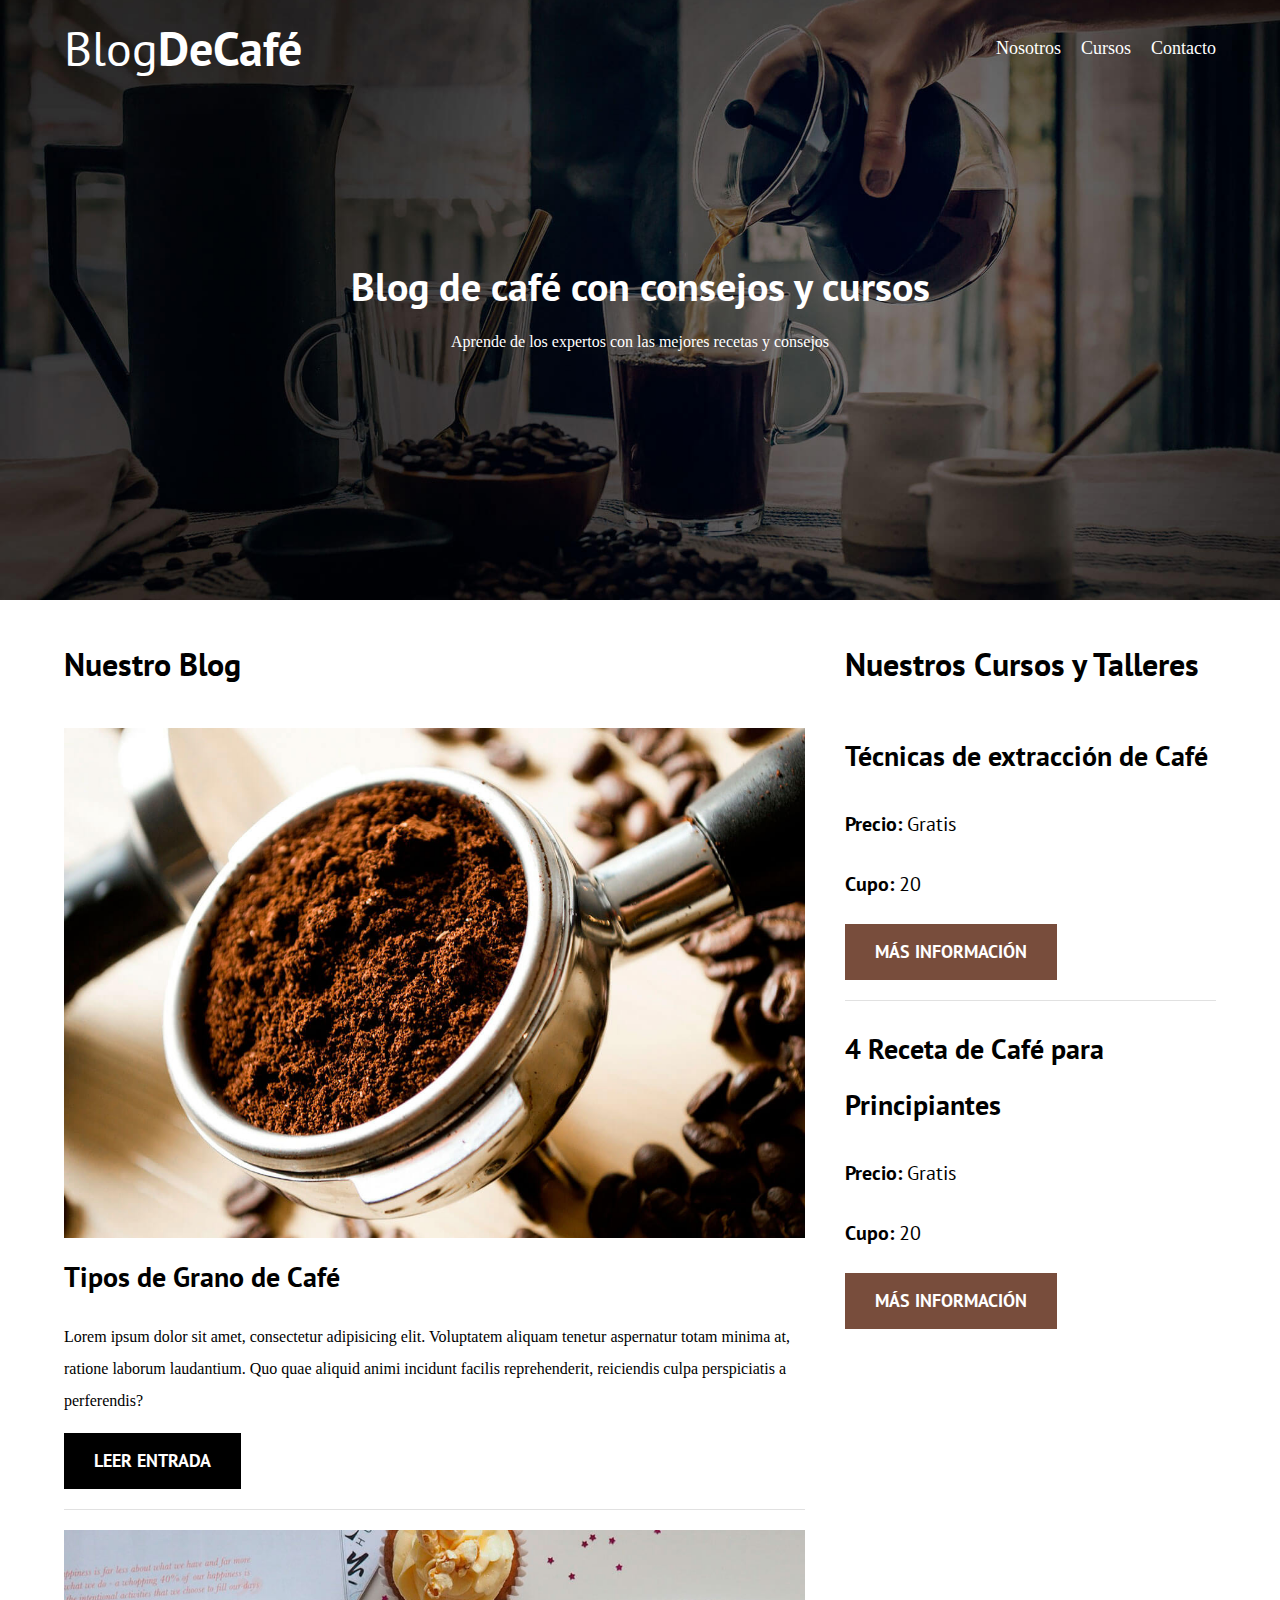
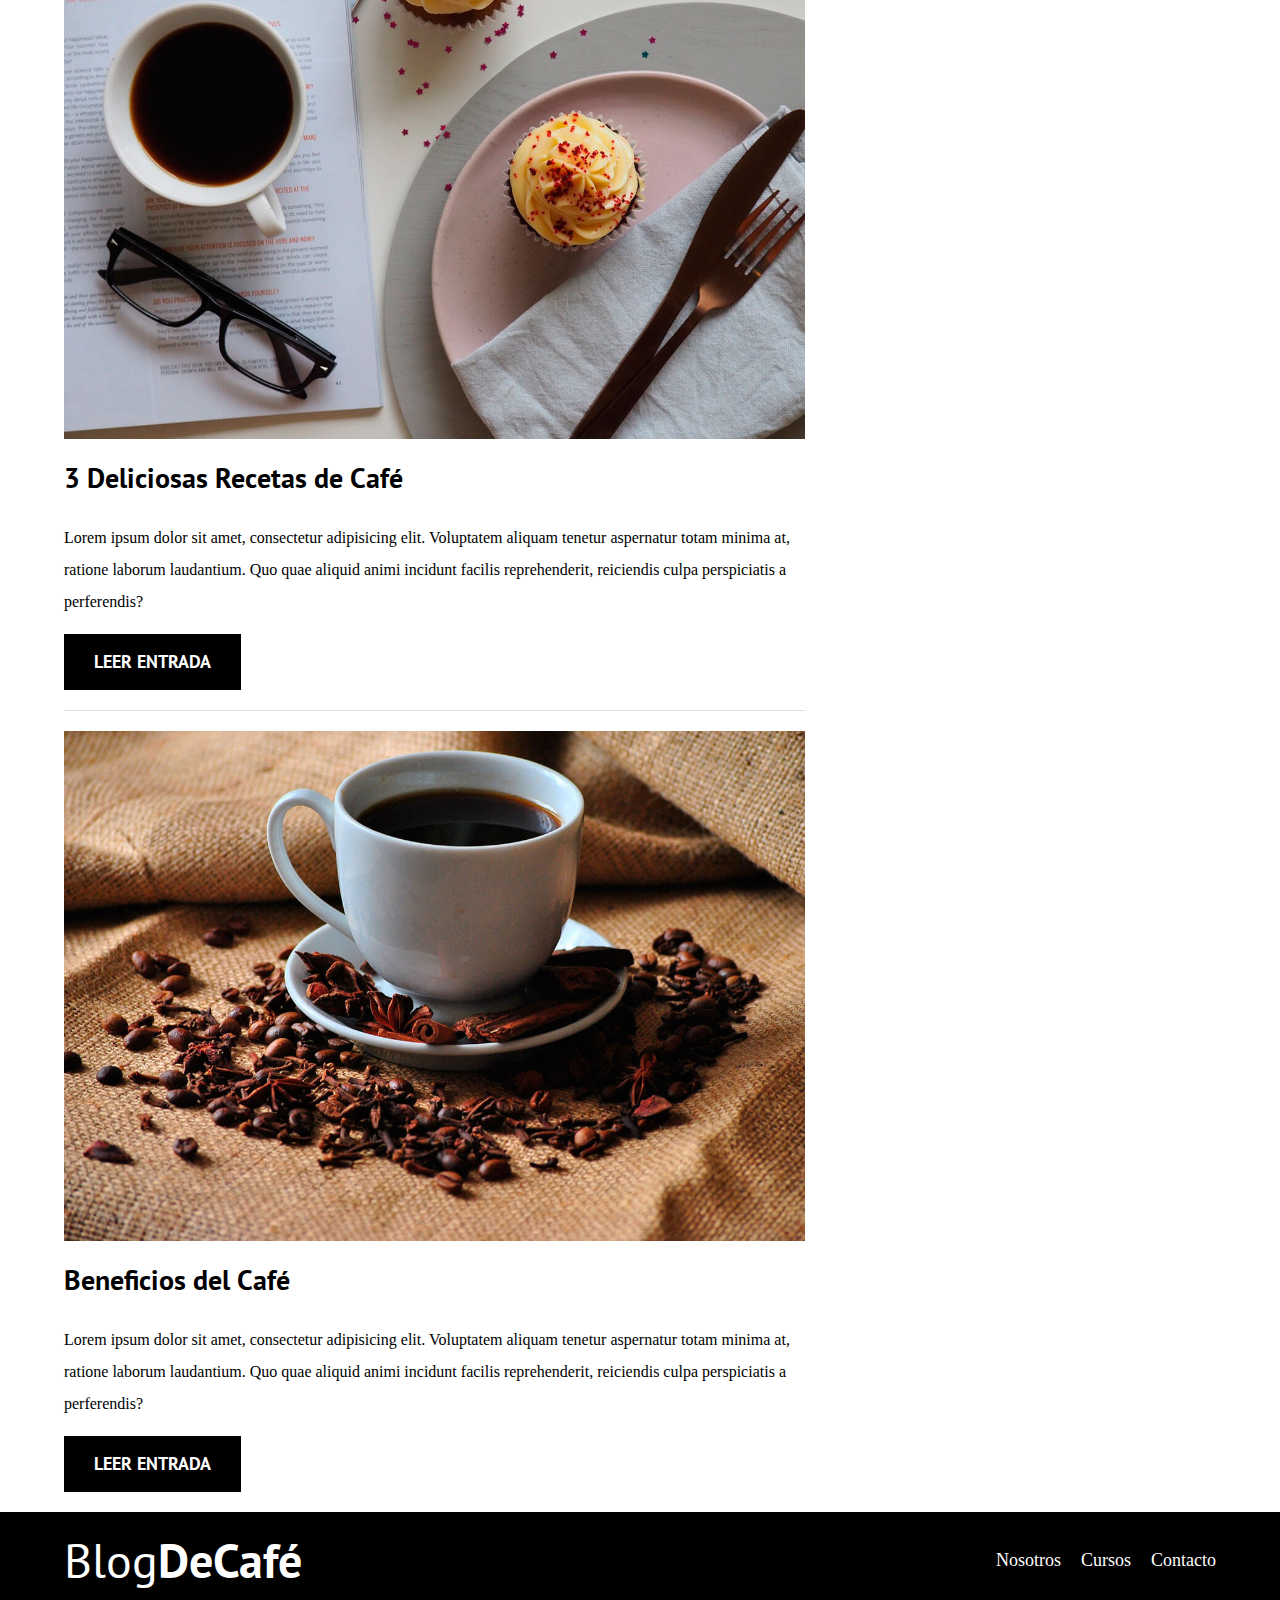
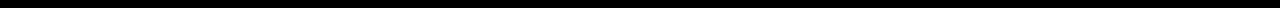
==== index.html @ cbdef2ab "primer commit" ====
<!DOCTYPE html>
<html lang="en">
<head>
    <meta charset="UTF-8">
    <meta name="viewport" content="width=device-width, initial-scale=1.0">
    <title>Blog Café</title>
    <!-- PREFETCH -->
    <link rel="prefetch" href="nosotros.html">

    <!-- PRELOAD -->
    <link rel="preload" href="css/normalize.css" as="style">
    <link rel="stylesheet" href="css/normalize.css">
    <link rel="preload" href="https://fonts.googleapis.com/css2?family=Open+Sans:ital,wght@0,300..800;1,300..800&family=PT+Sans:ital,wght@0,400;0,700;1,400;1,700&display=swap" crossorigin="crossorigin" as="font">
    <link rel="stylesheet" href="https://fonts.googleapis.com/css2?family=Open+Sans:ital,wght@0,300..800;1,300..800&family=PT+Sans:ital,wght@0,400;0,700;1,400;1,700&display=swap">
    <link rel="preload" href="css/style.css" as="style">
    <link rel="stylesheet" href="css/style.css">

    <link rel="preload" href="img/blog1.jpg" as="image">
</head>
<body>
    <header class="header">
        <div class="contenedor">
            <div class="barra">
                <a class="logo" href="index.html">
                    <h1 class="logo__nombre no-margin centrar-texto">Blog<span class="logo__bold">DeCafé</span></h1>
                </a>
                <nav class="navegacion">
                    <a href="nosotros.html" class="navegacion__enlace">Nosotros</a>
                    <a href="cursos.html" class="navegacion__enlace">Cursos</a>
                    <a href="contacto.html" class="navegacion__enlace">Contacto</a>
                </nav>
            </div>
        </div>
        <div class="header__texto">
            <h2 class="no-margin">Blog de café con consejos y cursos</h2>
            <p class="no-margin">Aprende de los expertos con las mejores recetas y consejos</p>
        </div>
    </header>
    <div class="contenedor contenido-principal">
        <main class="blog">
            <h3>Nuestro Blog</h3>
            <article class="entrada">
                <div class="entrada__imagen">
                    <img loading="lazy" src="img/blog1.jpg" alt="imagen blog">
                </div>
                <div class="entrada__contenido">
                    <h4 class="no-margin">Tipos de Grano de Café</h4>
                    <p>Lorem ipsum dolor sit amet, consectetur adipisicing elit. Voluptatem aliquam tenetur aspernatur totam minima at, ratione laborum laudantium. Quo quae aliquid animi incidunt facilis reprehenderit, reiciendis culpa perspiciatis a perferendis?</p>
                    <a href="entrada.html" class="boton boton--primario">Leer Entrada</a>
                </div>
            </article>
            <article class="entrada">
                <div class="entrada__imagen">
                    <img loading="lazy" src="img/blog2.jpg" alt="imagen blog">
                </div>
                <div class="entrada__contenido">
                    <h4 class="no-margin">3 Deliciosas Recetas de Café</h4>
                    <p>Lorem ipsum dolor sit amet, consectetur adipisicing elit. Voluptatem aliquam tenetur aspernatur totam minima at, ratione laborum laudantium. Quo quae aliquid animi incidunt facilis reprehenderit, reiciendis culpa perspiciatis a perferendis?</p>
                    <a href="entrada.html" class="boton boton--primario">Leer Entrada</a>
                </div>
            </article>
            <article class="entrada">
                <div class="entrada__imagen">
                    <img loading="lazy" src="img/blog3.jpg" alt="imagen blog">
                </div>
                <div class="entrada__contenido">
                    <h4 class="no-margin">Beneficios del Café</h4>
                    <p>Lorem ipsum dolor sit amet, consectetur adipisicing elit. Voluptatem aliquam tenetur aspernatur totam minima at, ratione laborum laudantium. Quo quae aliquid animi incidunt facilis reprehenderit, reiciendis culpa perspiciatis a perferendis?</p>
                    <a href="entrada.html" class="boton boton--primario">Leer Entrada</a>
                </div>
            </article>
        </main>
        <aside class="sidebar">
            <h3>Nuestros Cursos y Talleres</h3>
            <ul class="cursos no-padding">
                <li class="widget-curso">
                    <h4 class="no-margin">Técnicas de extracción de Café</h4>
                    <p class="widget-curso__label">Precio:
                        <span class="widget-curso__info">Gratis</span>
                    </p>
                    <p class="widget-curso__label">Cupo:
                        <span class="widget-curso__info">20</span>
                    </p>
                    <a href="entrada.html" class="boton boton--secundario">Más Información</a>
                </li>
                <li class="widget-curso">
                    <h4 class="no-margin">4 Receta de Café para Principiantes</h4>
                    <p class="widget-curso__label">Precio:
                        <span class="widget-curso__info">Gratis</span>
                    </p>
                    <p class="widget-curso__label">Cupo:
                        <span class="widget-curso__info">20</span>
                    </p>
                    <a href="entrada.html" class="boton boton--secundario">Más Información</a>
                </li>
            </ul>
        </aside>
    </div>
    <footer class="footer">
        <div class=" contenedor barra footer__barra">
            <a class="logo" href=index.html">
                <h1 class="logo__nombre no-margin centrar-texto">Blog<span class="logo__bold">DeCafé</span></h1>
            </a>
            <nav class="navegacion">
                <a href="nosotros.html" class="footer__enlace navegacion__enlace">Nosotros</a>
                <a href="cursos.html" class="footer__enlace navegacion__enlace">Cursos</a>
                <a href="contacto.html" class="footer__enlace navegacion__enlace">Contacto</a>
            </nav>
        </div>
    </footer>
</body>
</html>
---- css/style.css ----
:root {
    --fuenteHeading: 'PT Sans', sans-serif;
    --fuenteParrafos: 'Open Sans', sans.serif;

    --primario: #784D3C;
    --blanco: #ffffff;
    --negro: #000000;
    --gris: #e1e1e1;
}
html {
    box-sizing: border-box;
    font-size: 62.5%;
}
*, *:before, *:after {
    box-sizing: inherit;
}
body {
    font-family: var(--fuenteParrafos);
    font-size: 1.6rem;
    line-height: 2;
}

/** GLOBALES **/
.contenedor {
    width: min(90%, 120rem);
    margin: 0 auto;
}
a {
    text-decoration: none;
}
h1, h2, h3 , h4 {
    font-family: var(--fuenteHeading);
    line-height: 2;
}
h1 {
    font-size: 4.8rem;
}
h2 {
    font-size: 4rem;
}
h3 {
    font-size: 3.2rem;
}
h4 {
    font-size: 2.8rem;
}
img {
    width: 100%;
}

/** Utilidades **/

.no-margin {
    margin: 0;
}
.no-padding {
    padding: 0;
}
.centrar-texto {
    text-align: center;
}

/** Header **/
.header {
    background-image: url(../img/banner.jpg);
    height: 60rem;
    background-size: cover;
    background-repeat: no-repeat;
    background-position: center center;

}
.header__texto {
    text-align: center;
    color: var(--blanco);
    margin-top: 5rem;
}
@media (min-width: 768px) {
     .header__texto {
        margin-top: 15rem;
    }
}
 @media (min-width: 768px) {
    .barra {
        display: flex;
        justify-content: space-between;
        align-items: center;
    }
}

.logo {
    color: var(--blanco);
}
.logo__nombre {
    font-weight: 400;
}
.logo__bold {
    font-weight: 700;
}
@media (min-width: 768px) {
     .navegacion {
        display: flex;
        gap: 2rem;
     }
}
.navegacion__enlace {
    display: block;
    text-align: center;
    font-size: 1.8rem;
    color: var(--blanco);
}

@media (min-width: 768px) {
     .contenido-principal{
        display: grid;
        grid-template-columns: 2fr 1fr;
        gap: 4rem;
     }
}

.entrada {
    border-bottom: 1px solid var(--gris);
    margin-bottom: 2rem;
}
.entrada:last-of-type{
    border: none;
    margin-bottom: 0;
}
.boton {
    display: block;
    font-family: var(--fuenteHeading);
    color: var(--blanco);
    text-align: center;
    padding: 1rem 3rem;
    font-size: 1.8rem;
    text-transform: uppercase;
    font-weight: 700;
    margin-bottom: 2rem;
    border: none;
}
@media (min-width: 768px) {
    .boton{
        display: inline-block;
    }
}
.boton:hover{
    cursor: pointer;
}
.boton--primario{
    background-color: var(--negro);
}

.boton--secundario{
    background-color: var(--primario);
}
.cursos {
    list-style: none;
}
.widget-curso {
    border-bottom: 1px solid var(--gris);
    margin-bottom: 2rem;
}
.widget-curso:last-of-type {
    border: none;
    margin-bottom: 0;
}
.widget-curso__label{
    font-family: var(--fuenteHeading);
    font-weight: bold;
}
.widget-curso__info{
    font-weight: normal;
}

.widget-curso__label,
.widget-curso__info {
    font-size: 2rem;
}

.footer {
    background-color: var(--negro);
    height: auto;
    background-size: cover;
    background-repeat: no-repeat;
    background-position: center center;
}
.footer__enlace {
    display: block;
    text-align: center;
    font-size: 1.8rem;
    font-weight: 500;
    color: var(--blanco);
}

@media (min-width: 768px) {
     .sobre-nosotros{
        display: grid;
        grid-template-columns: repeat(2, 1fr);
        column-gap: 2rem;
    }
}

.curso {
    padding: 3rem 0;
    border-bottom: 1px solid var(--gris);
}
@media (min-width: 768px) {
     .curso {
        display: grid;
        grid-template-columns: 1fr 2fr;
        column-gap: 2rem;
     }
}
/** CURSOS-ENTRADA **/
.curso:last-of-type {
    border: none;
}
.curso__label{
    font-family: var(--fuenteHeading);
    font-weight: bold;
}
.curso__info{
    font-weight: normal;
}

.curso__label,
.curso__info {
    font-size: 2rem;
}

/** Contacto **/
.contacto-bg {
    background-image: url(../img/contacto.jpg);
    height: 40rem;
    background-size: cover;
    background-repeat: no-repeat;
    
}
/** CONTACTO **/
.formulario{
    background-color: var(--blanco);
    margin: -5rem auto 0 auto;
    width: 95%;
    padding: 5rem;
}
.campo{
    display: flex;
    margin-bottom: 2rem;
}
.campo__label{
    flex: 0 0 9rem;
    text-align: right;
    padding-right: 2rem;
}
.campo__field{
    flex: 1;
    border: 1px solid var(--gris);
}
.campo__field--textarea{
    height: 20rem;
}
---- css/style.css ----
:root {
    --fuenteHeading: 'PT Sans', sans-serif;
    --fuenteParrafos: 'Open Sans', sans.serif;

    --primario: #784D3C;
    --blanco: #ffffff;
    --negro: #000000;
    --gris: #e1e1e1;
}
html {
    box-sizing: border-box;
    font-size: 62.5%;
}
*, *:before, *:after {
    box-sizing: inherit;
}
body {
    font-family: var(--fuenteParrafos);
    font-size: 1.6rem;
    line-height: 2;
}

/** GLOBALES **/
.contenedor {
    width: min(90%, 120rem);
    margin: 0 auto;
}
a {
    text-decoration: none;
}
h1, h2, h3 , h4 {
    font-family: var(--fuenteHeading);
    line-height: 2;
}
h1 {
    font-size: 4.8rem;
}
h2 {
    font-size: 4rem;
}
h3 {
    font-size: 3.2rem;
}
h4 {
    font-size: 2.8rem;
}
img {
    width: 100%;
}

/** Utilidades **/

.no-margin {
    margin: 0;
}
.no-padding {
    padding: 0;
}
.centrar-texto {
    text-align: center;
}

/** Header **/
.header {
    background-image: url(../img/banner.jpg);
    height: 60rem;
    background-size: cover;
    background-repeat: no-repeat;
    background-position: center center;

}
.header__texto {
    text-align: center;
    color: var(--blanco);
    margin-top: 5rem;
}
@media (min-width: 768px) {
     .header__texto {
        margin-top: 15rem;
    }
}
 @media (min-width: 768px) {
    .barra {
        display: flex;
        justify-content: space-between;
        align-items: center;
    }
}

.logo {
    color: var(--blanco);
}
.logo__nombre {
    font-weight: 400;
}
.logo__bold {
    font-weight: 700;
}
@media (min-width: 768px) {
     .navegacion {
        display: flex;
        gap: 2rem;
     }
}
.navegacion__enlace {
    display: block;
    text-align: center;
    font-size: 1.8rem;
    color: var(--blanco);
}

@media (min-width: 768px) {
     .contenido-principal{
        display: grid;
        grid-template-columns: 2fr 1fr;
        gap: 4rem;
     }
}

.entrada {
    border-bottom: 1px solid var(--gris);
    margin-bottom: 2rem;
}
.entrada:last-of-type{
    border: none;
    margin-bottom: 0;
}
.boton {
    display: block;
    font-family: var(--fuenteHeading);
    color: var(--blanco);
    text-align: center;
    padding: 1rem 3rem;
    font-size: 1.8rem;
    text-transform: uppercase;
    font-weight: 700;
    margin-bottom: 2rem;
    border: none;
}
@media (min-width: 768px) {
    .boton{
        display: inline-block;
    }
}
.boton:hover{
    cursor: pointer;
}
.boton--primario{
    background-color: var(--negro);
}

.boton--secundario{
    background-color: var(--primario);
}
.cursos {
    list-style: none;
}
.widget-curso {
    border-bottom: 1px solid var(--gris);
    margin-bottom: 2rem;
}
.widget-curso:last-of-type {
    border: none;
    margin-bottom: 0;
}
.widget-curso__label{
    font-family: var(--fuenteHeading);
    font-weight: bold;
}
.widget-curso__info{
    font-weight: normal;
}

.widget-curso__label,
.widget-curso__info {
    font-size: 2rem;
}

.footer {
    background-color: var(--negro);
    height: auto;
    background-size: cover;
    background-repeat: no-repeat;
    background-position: center center;
}
.footer__enlace {
    display: block;
    text-align: center;
    font-size: 1.8rem;
    font-weight: 500;
    color: var(--blanco);
}

@media (min-width: 768px) {
     .sobre-nosotros{
        display: grid;
        grid-template-columns: repeat(2, 1fr);
        column-gap: 2rem;
    }
}

.curso {
    padding: 3rem 0;
    border-bottom: 1px solid var(--gris);
}
@media (min-width: 768px) {
     .curso {
        display: grid;
        grid-template-columns: 1fr 2fr;
        column-gap: 2rem;
     }
}
/** CURSOS-ENTRADA **/
.curso:last-of-type {
    border: none;
}
.curso__label{
    font-family: var(--fuenteHeading);
    font-weight: bold;
}
.curso__info{
    font-weight: normal;
}

.curso__label,
.curso__info {
    font-size: 2rem;
}

/** Contacto **/
.contacto-bg {
    background-image: url(../img/contacto.jpg);
    height: 40rem;
    background-size: cover;
    background-repeat: no-repeat;
    
}
/** CONTACTO **/
.formulario{
    background-color: var(--blanco);
    margin: -5rem auto 0 auto;
    width: 95%;
    padding: 5rem;
}
.campo{
    display: flex;
    margin-bottom: 2rem;
}
.campo__label{
    flex: 0 0 9rem;
    text-align: right;
    padding-right: 2rem;
}
.campo__field{
    flex: 1;
    border: 1px solid var(--gris);
}
.campo__field--textarea{
    height: 20rem;
}
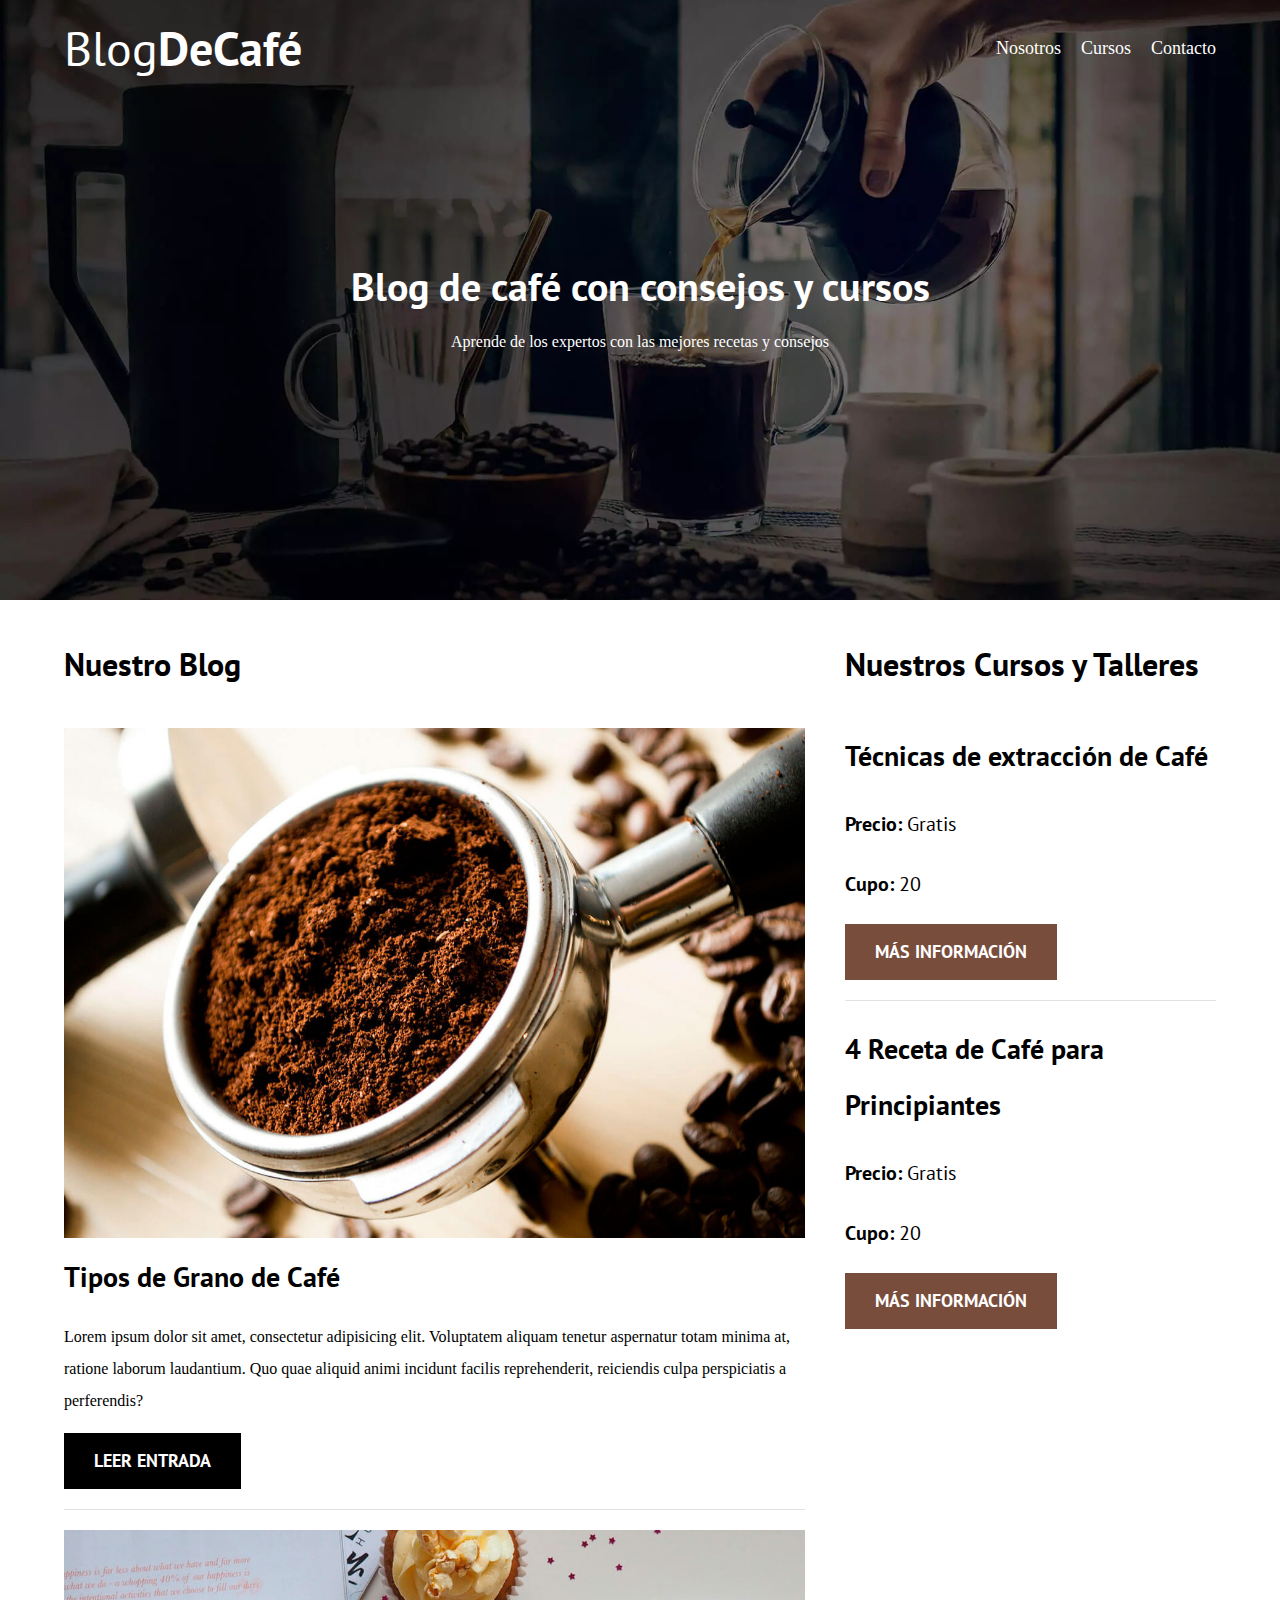
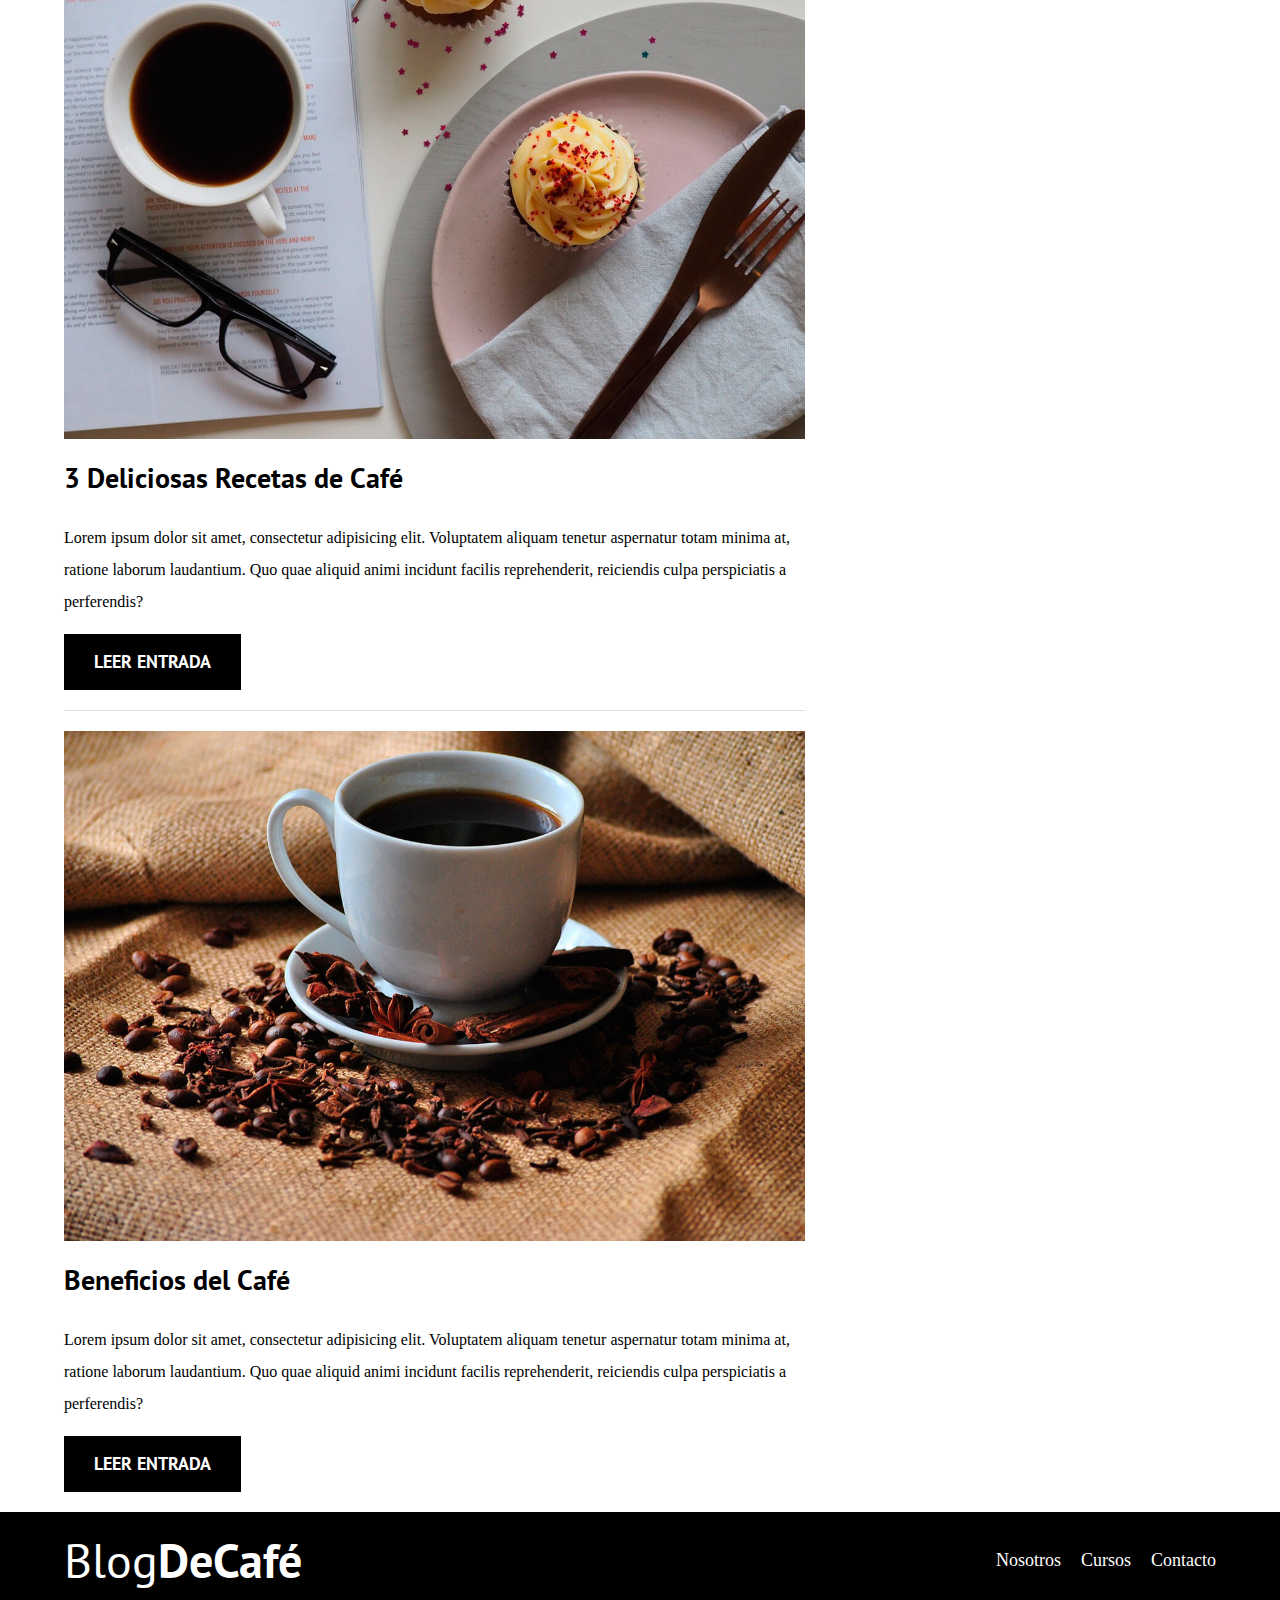
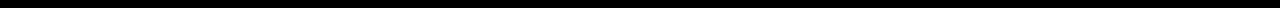
==== commit ca4ae5d7: "modernizr && performance" ====
--- a/index.html
+++ b/index.html
@@ -4,6 +4,7 @@
     <meta charset="UTF-8">
     <meta name="viewport" content="width=device-width, initial-scale=1.0">
     <title>Blog Café</title>
+    <meta name="description" content="Página web de blog de café">
     <!-- PREFETCH -->
     <link rel="prefetch" href="nosotros.html">
 
@@ -14,8 +15,7 @@
     <link rel="stylesheet" href="https://fonts.googleapis.com/css2?family=Open+Sans:ital,wght@0,300..800;1,300..800&family=PT+Sans:ital,wght@0,400;0,700;1,400;1,700&display=swap">
     <link rel="preload" href="css/style.css" as="style">
     <link rel="stylesheet" href="css/style.css">
-
-    <link rel="preload" href="img/blog1.jpg" as="image">
+    <!-- <link rel="preload" href="img/blog1.jpg" as="image"> Formato 1 Preload--> 
 </head>
 <body>
     <header class="header">
@@ -41,7 +41,10 @@
             <h3>Nuestro Blog</h3>
             <article class="entrada">
                 <div class="entrada__imagen">
-                    <img loading="lazy" src="img/blog1.jpg" alt="imagen blog">
+                    <picture>
+                        <source loading="lazy" srcset="img/blog1.webp" type="image/web"> <!-- Formato 2 Webp-->
+                        <img loading="lazy" src="img/blog1.jpg" alt="imagen blog">
+                    </picture>
                 </div>
                 <div class="entrada__contenido">
                     <h4 class="no-margin">Tipos de Grano de Café</h4>
@@ -51,7 +54,10 @@
             </article>
             <article class="entrada">
                 <div class="entrada__imagen">
-                    <img loading="lazy" src="img/blog2.jpg" alt="imagen blog">
+                    <picture>
+                        <source loading="lazy" srcset="img/blog2.webp" type="image/web">
+                        <img loading="lazy" src="img/blog2.jpg" alt="imagen blog">
+                    </picture>
                 </div>
                 <div class="entrada__contenido">
                     <h4 class="no-margin">3 Deliciosas Recetas de Café</h4>
@@ -61,7 +67,10 @@
             </article>
             <article class="entrada">
                 <div class="entrada__imagen">
-                    <img loading="lazy" src="img/blog3.jpg" alt="imagen blog">
+                    <picture>
+                        <source loading="lazy" srcset="img/blog3.webp" type="image/web">
+                        <img loading="lazy" src="img/blog3.jpg" alt="imagen blog">
+                    </picture>
                 </div>
                 <div class="entrada__contenido">
                     <h4 class="no-margin">Beneficios del Café</h4>
@@ -108,5 +117,6 @@
             </nav>
         </div>
     </footer>
+    <script src="js/modernizr.js"></script>
 </body>
 </html>--- a/css/style.css
+++ b/css/style.css
@@ -61,8 +61,13 @@
 }
 
 /** Header **/
+.webp .header{
+    background-image: url(../img/banner.webp);
+}
+.no-webp .header{
+    background-image: url(../img/banner.jpg);
+}
 .header {
-    background-image: url(../img/banner.jpg);
     height: 60rem;
     background-size: cover;
     background-repeat: no-repeat;
--- a/css/style.css
+++ b/css/style.css
@@ -61,8 +61,13 @@
 }
 
 /** Header **/
+.webp .header{
+    background-image: url(../img/banner.webp);
+}
+.no-webp .header{
+    background-image: url(../img/banner.jpg);
+}
 .header {
-    background-image: url(../img/banner.jpg);
     height: 60rem;
     background-size: cover;
     background-repeat: no-repeat;
